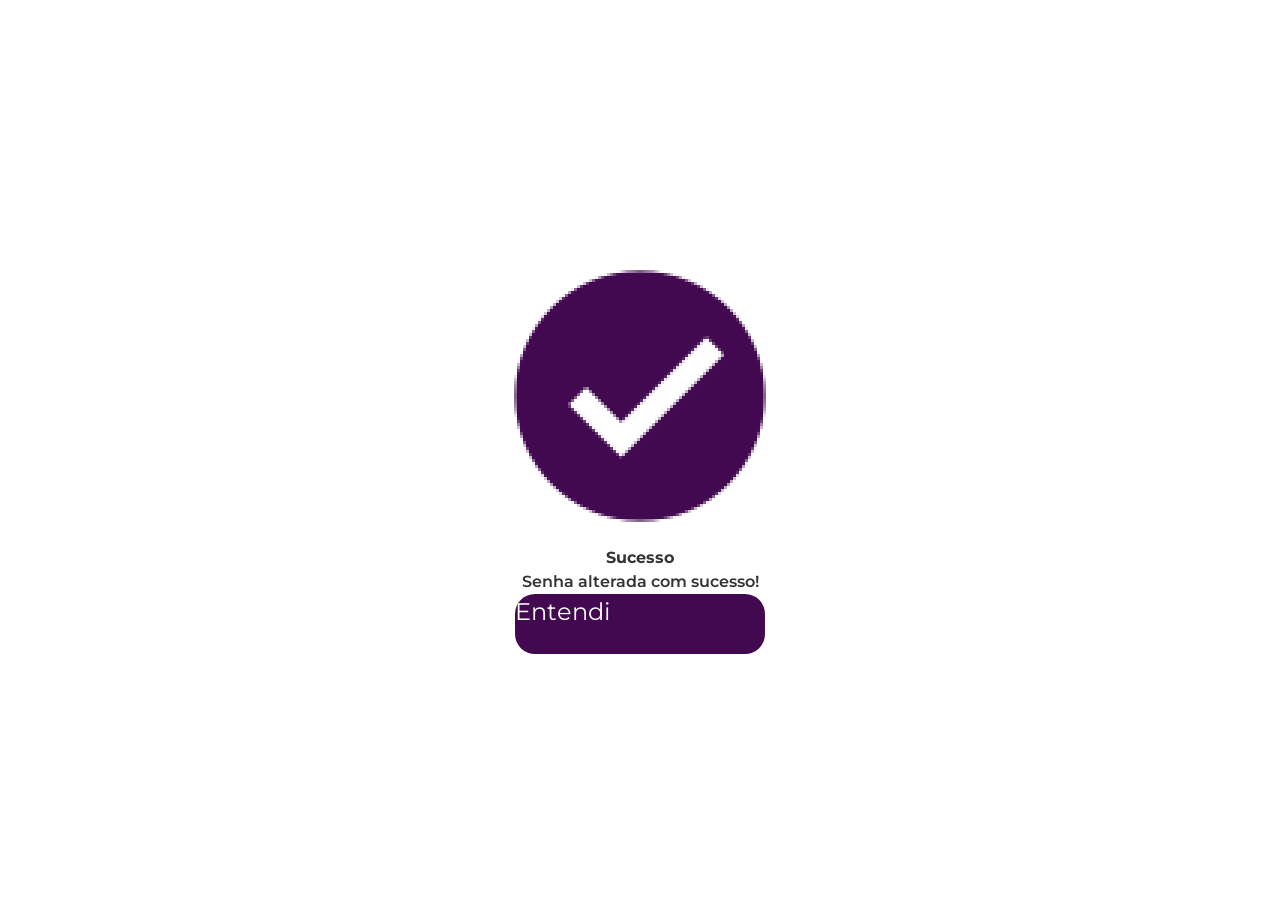
==== front-end-sgsa/password-changed.html @ e1d9723a "add = more telas" ====
<!DOCTYPE html>
<html lang="pt-br">
  <head>
    <meta charset="utf-8">
    <meta name="viewport" content="width=device-width, initial-scale=1">
    <title>SGSA - Colégio Victorino</title>
    <link href="https://cdn.jsdelivr.net/npm/bootstrap@5.3.7/dist/css/bootstrap.min.css" rel="stylesheet" integrity="sha384-LN+7fdVzj6u52u30Kp6M/trliBMCMKTyK833zpbD+pXdCLuTusPj697FH4R/5mcr" crossorigin="anonymous">
    <link rel="stylesheet" href="css/main.css">
    <link rel="stylesheet" href="css/reset.css">
    <link rel="stylesheet" href="css/bootstrap.css">
    <!-- Link para Icons do FontAwesome -->
    <link rel="stylesheet" href="https://cdnjs.cloudflare.com/ajax/libs/font-awesome/6.5.0/css/all.min.css" />
    <!-- Link Fontes -->
    <link rel="preconnect" href="https://fonts.googleapis.com">
    <link rel="preconnect" href="https://fonts.gstatic.com" crossorigin>
    <link href="https://fonts.googleapis.com/css2?family=Montserrat:ital,wght@0,100..900;1,100..900&family=Open+Sans:ital,wght@0,300..800;1,300..800&display=swap" rel="stylesheet">
  </head>
  <body>

    <div id="password-changed" class="container d-flex align-items-center flex-column justify-content-center">
        <img class="check-icon" src="assets/images/icon-check.png" alt="Imagem de um Check">
        <p class="fw-bold">Sucesso</p>
        <p class="fw-semibold">Senha alterada com sucesso!</p>
        <a href="#" class="btn-primary">
            Entendi
        </a>
    </div>

    <script src="https://cdn.jsdelivr.net/npm/bootstrap@5.3.7/dist/js/bootstrap.bundle.min.js" integrity="sha384-ndDqU0Gzau9qJ1lfW4pNLlhNTkCfHzAVBReH9diLvGRem5+R9g2FzA8ZGN954O5Q" crossorigin="anonymous"></script>
    <script type="module" src="js/main.js"></script>
  </body>
</html>
---- front-end-sgsa/css/main.css ----
@import url(components/header.css);
@import url(components/main.css);
@import url(components/footer.css);

html, body, #container-login, #container-recuperacao, #container-pedido, #password-changed{
  height: 100vh;
  overflow: hidden;
  font-family: "Montserrat", sans-serif;
}
#container-login figcaption{
  width: 350px;
  height: 107px;
}
.texto-intruducao{
  width: 302px;
}
form label{
  margin: 10px 0;
}
form input{
  border: 1px solid #000; 
  background-color: #eee;
  padding: 10px;
  border-radius: 20px;
  width: 300px;
  height: 50px;
}

main figcaption{
  height: 215px;
  width: 185px;
}
main .text-password{
  font-size: 19px;
  width: 206px;
}
form span a{
  opacity: 0.5;
}
.button-voltar{
  color: #333;
  border: 1px solid #777;
  padding: 5px 50px;
  border-radius: 10px;
}
#container-recuperacao form .btn-primary,
#container-pedido .btn-primary{
  text-align: center;
  padding-top: 13px;
}
.btn-secondary{
  text-align: center;
  padding-top: 13px;
}
.text-order{
  font-size: 20px;
  width: 345px;
}
.text-description{
  width: 311px;
}
#timer{
  font-size: 25px;
}

.container-banner{
  height: 246px;
}
header{
  height: 251px;
  border-bottom: 3px solid #275023;
}

.container-banner header i{
  font-size: 2.5rem;
  color: #fff;
}
.container-banner header figcaption img{
  height: 130px;
  border: 2px solid #fff;
  border-radius: 100%;
}
.container-banner header a{
  font-size: 20px;
  text-decoration: underline;
}
.text-high{
  margin-bottom: 9rem;
}

figcaption {
  position: relative;
  display: inline-block;
}

.icon-camera {
  position: absolute;
  bottom: 5px;
  right: 5px;
  transform: translateX(30%) translateY(-10%);
  border-radius: 50%;
  background-color: #D9D9D9;
  padding: 6px;
}

.container-banner .new-password-icon img{
  width: 77px;
}
.container-banner form label{
  margin-left: -9rem;
}
.container-banner form label:first-child{
  margin-left: -11rem;
}
.container-banner form input{
  border: none;
}
.container-banner form input::placeholder{
  font-size: 15px;
}
.container-banner form a{
  font-size: 18px;
  text-decoration: underline;
}
.container-banner form .btn-primary{
  width: 152px;
  border-radius: 30px;
  text-align: center;
  padding-top: 15px;
}
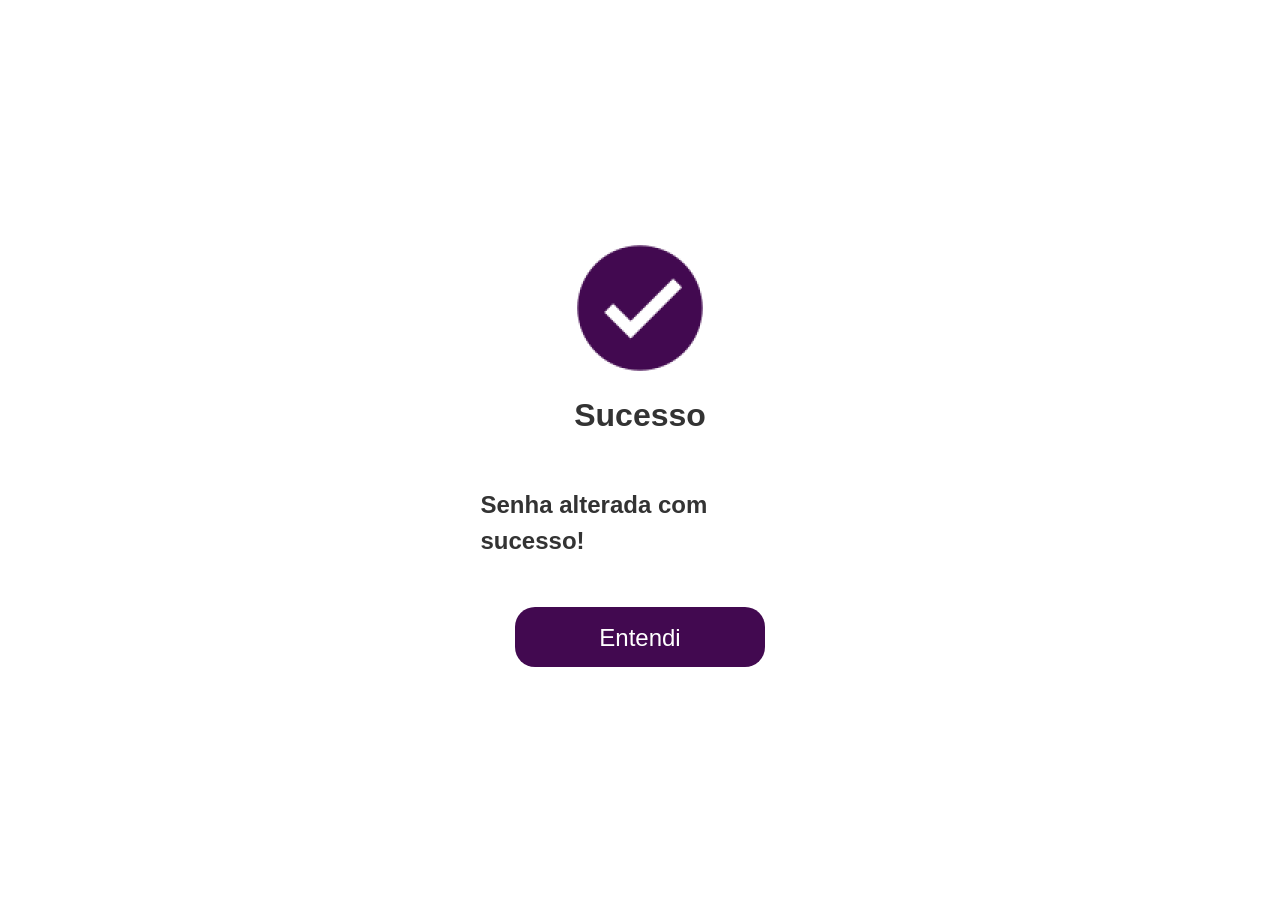
==== commit 623c26d3: "add = version-2" ====
--- a/front-end-sgsa/password-changed.html
+++ b/front-end-sgsa/password-changed.html
@@ -18,10 +18,10 @@
   <body>
 
     <div id="password-changed" class="container d-flex align-items-center flex-column justify-content-center">
-        <img class="check-icon" src="assets/images/icon-check.png" alt="Imagem de um Check">
-        <p class="fw-bold">Sucesso</p>
-        <p class="fw-semibold">Senha alterada com sucesso!</p>
-        <a href="#" class="btn-primary">
+        <img class="check-icon mb-2" src="assets/images/icon-check.png" alt="Imagem de um Check">
+        <p class="fw-bold text-sucess mb-5">Sucesso</p>
+        <p class="fw-semibold text-description mb-5">Senha alterada com sucesso!</p>
+        <a href="config-user.html" class="btn-primary">
             Entendi
         </a>
     </div>
--- a/front-end-sgsa/css/main.css
+++ b/front-end-sgsa/css/main.css
@@ -106,11 +106,9 @@
 .container-banner .new-password-icon img{
   width: 77px;
 }
-.container-banner form label{
-  margin-left: -9rem;
-}
-.container-banner form label:first-child{
-  margin-left: -11rem;
+.container-banner form{
+  width: 310px;
+  margin: 0 auto;
 }
 .container-banner form input{
   border: none;
@@ -127,4 +125,26 @@
   border-radius: 30px;
   text-align: center;
   padding-top: 15px;
+}
+
+.photo-user{
+  margin-right: 5.75rem;
+}
+
+#password-changed{
+  font-family: "Roboto", sans-serif;
+}
+#password-changed img{
+  width: 150px;
+}
+#password-changed .text-sucess{
+  font-size: 32px;
+}
+#password-changed .text-description{
+  font-size: 24px;
+  width: 319px;
+}
+#password-changed .btn-primary{
+  text-align: center;
+  padding-top: 13px;
 }
